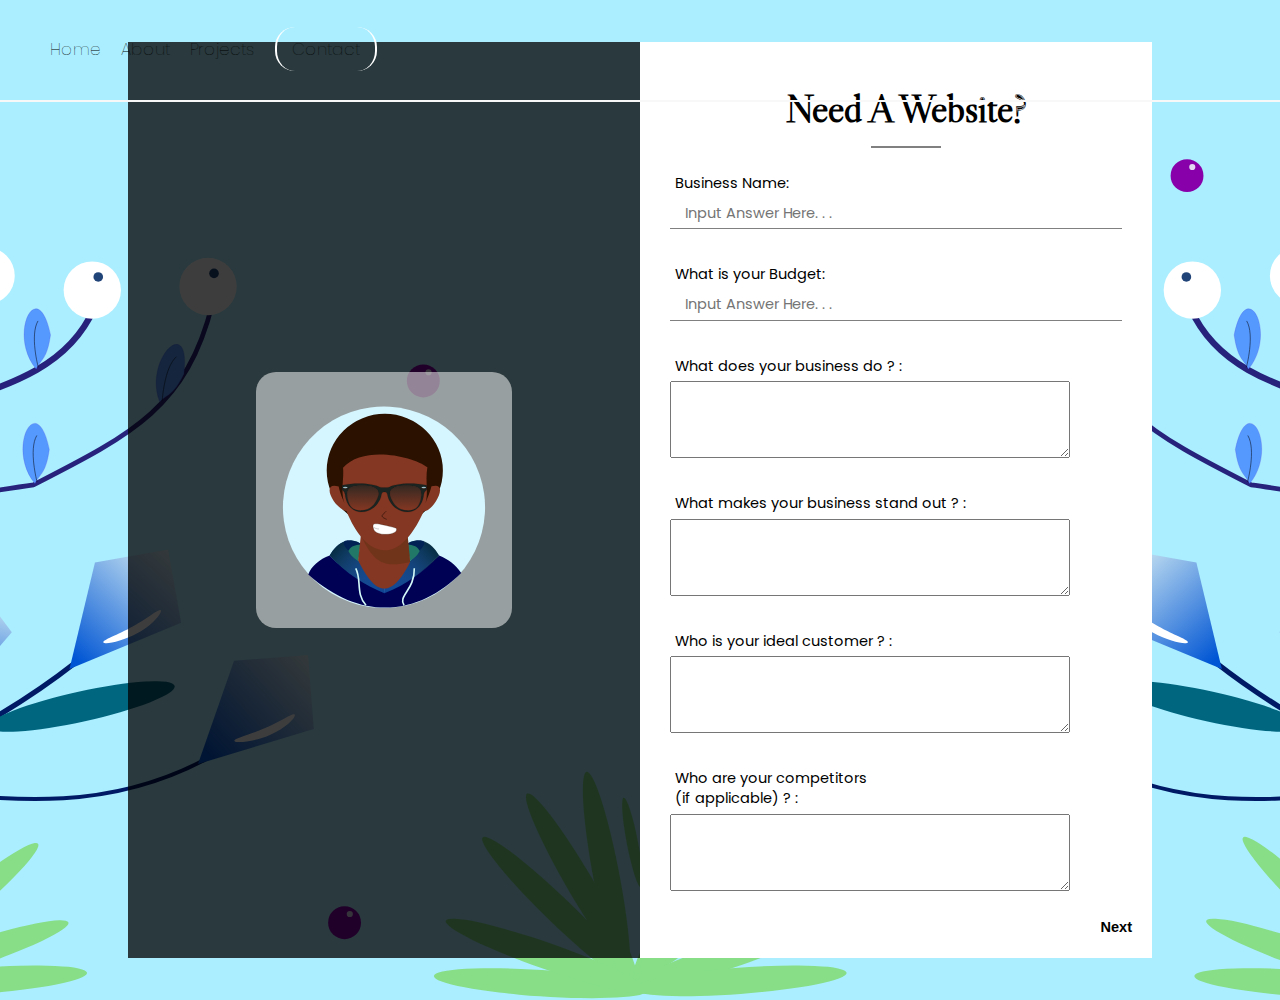
==== contact.html @ 515f103b "Add files via upload" ====
<!DOCTYPE html>
<html lang="en">
<head>
    <meta charset="UTF-8">
    <meta name="viewport" content="width=device-width, initial-scale=1, minimum-scale=1, maximum-scale=1">
    <link href="https://fonts.googleapis.com/css2?family=Poppins:wght@300&display=swap" rel="stylesheet">
    <link href="https://fonts.googleapis.com/css2?family=Libre+Caslon+Display&display=swap" rel="stylesheet">
    <link rel="stylesheet" href="css/contact.css">
    <link rel="stylesheet" href="css/navbar.css"/>
    <link rel="shorcut icon" type="image/x-icon" href="favicon.ico">
    <title>Contact Us</title>
</head>
<body>
    <div class="menu-wrap">
        <input type="checkbox" class="toggler" />
        <div class="hamburger"><div></div></div>
        <div class="menu">
          <div>
            <div class="nav-bar">
              <ul class="nav-links">
                <li><a href="index.html">Home</a></li>
                <li><a href="about.html">About</a></li>
                <li><a href="projects.html">Projects</a></li>
                <li><a href="contact.html" class="active">Contact</a></li>
              </ul>
            </div>
          </div>
        </div>
      </div>
    <div class="container">
        <div class="showcase">
            <div class="content">
                <div class="item" id="left">
                    <div class="overlayLeft">
    
                    </div>
                    <img src="img/portrait.svg" alt="">
                </div>
                <div class="item" id="right">
                    <form action="contact.php" method="POST">
                        <div class="formHead">
                            <h1>Need A Website?</h1>
                            <hr>
                        </div>
                        <div id="pg1" class="">
                            <div class="userInput">
                                <label for="" class="inputItem">Business Name: </label>
                                <input name="name" type="text" class="inputItem" placeholder="Input Answer Here. . .">
                            </div>
                            <div class="userInput">
                                <label for="" class="inputItem">What is your Budget: </label>
                                <input name="budget" type="text" class="inputItem" placeholder="Input Answer Here. . .">
                            </div>
                            <div class="userInput">
                                <label for="" class="inputItem">What does your business do ? : </label>
                                <textarea name="whatBusinessDoes" class="inputItem" cols="50" rows="5"></textarea>
                            </div>
                            <div class="userInput">
                                <label for="" class="inputItem">What makes your business stand out ? : </label>
                                <textarea name="uniqueAboutBusiness" class="inputItem" cols="50" rows="5"></textarea>
                            </div>
                            <div class="userInput">
                                <label for="" class="inputItem">Who is your ideal customer ? : </label>
                                <textarea name="idealCustomer" class="inputItem" cols="50" rows="5"></textarea>
                            </div>
                            <div class="userInput">
                                <label for="" class="inputItem">Who are your competitors <br> (if applicable) ? : </label>
                                <textarea name="competitors" class="inputItem" cols="50" rows="5"></textarea>
                            </div>
                        </div>
                        <div id="pg2" class="hide">
                            <div class="userInput">
                                <label for="" class="inputItem">Contact Email: </label>
                                <input name="email" type="email" class="inputItem" placeholder="Input Answer Here. . ." name="name">
                            </div>
                            <div class="userInput">
                                <label for="" class="inputItem">Do you have an existing website, and what do you like and dislike about it? </label>
                                <textarea name="haveWebsite" class="inputItem" cols="50" rows="5"></textarea>
                            </div>
                            <div class="userInput">
                                <label for="" class="inputItem">Are you active on social media? :</label>
                                <textarea name="activeSocialMedia" class="inputItem" cols="50" rows="5"></textarea>
                            </div>
                            <div class="userInput">
                                <input type="submit" value="send" class="submit">
                            </div>
                        </div>
                        <div class="formNav">
                            <h2 id="next" class="btn">Next</h2>
                            <h2 id="prev" class="btn hide">Prev</h2>
                        </div>
                    </form>
                </div>
            </div>
        </div>
    </div>
<script src="app.js"></script>
<footer>
    <script src="js/app.js"></script>
    <script src="js/index.js"></script>
</footer>
</body>
</html>
---- css/contact.css ----
*{
    margin: 0;
    padding: 0;
    box-sizing: border-box;
}
.container{
    position: relative;
    height: 100%;
    width: 100%;
}
.showcase{
    height: 100vh;
    width: 100%;
    background: url(../img/backdrop.svg);
    background-position: center;
    background-size: cover;
    background-repeat: no-repeat;
    display: flex;
    flex-direction: column;
    align-items: center;
    justify-content: center;
    padding-bottom: 0px;
    min-height: 1000px;
}
.hide{
    display: none !important;
}

.overlayShowcase{
    top: 0;
    position: absolute;
    width: 100%;
    height: 100%;
    min-height: 1000px;
    background-color: rgba(0, 0, 0, 0.651);
    /* background-image: linear-gradient(to bottom, rgba(2, 20, 29, 0.979),rgba(3, 35, 83, 0.651),rgba(150, 203, 224, 0.795)); */
}
.content{
    z-index: 4;
    height: fit-content;
    width: 80%;
    display: flex;
    flex-wrap: wrap;
    min-width: 360px;
}
.item{
    flex: 1;
    min-width: 300px;
    min-height: 500px;
}
#left{
    background-image: url(../img/pexels-markus-spiske-1089440.jpg);
    background-size: cover;
    background-position: center;
    position: relative;
    display: flex;
    align-items: center;
    justify-content: center;
    height: 100%;
}
#left img{
    width: 50%;
    z-index: 4;
    background-color: rgba(255, 253, 253, 0.521);
    padding: 20px;
    border-radius: 20px;
}
.overlayLeft{
    width: 100%;
    height: 100%;
    position: absolute;
    background-color: rgba(0, 0, 0, 0.76);
}
#right{
    display: flex;
    align-items: center;
    flex-direction: column;
    background-color: white;
    height: fit-content;
}
#right form{
    width: 100%;
    height: fit-content;
    padding: 20px;
}
.formHead{
    width: 100%;
    height: fit-content;
    display: flex;
    flex-direction: column;
    align-items: center;
    margin: 10px;
}
.formHead hr{
    width: 15%;
    border: 1px solid;
}
.formHead h1{
    font-size: calc(32px + 0.5vw);
    text-align: center;
    margin: 10px 0;
    font-family: 'Libre Caslon Display', serif;
}
.userInput{
    width: 100%;
    height:fit-content;
    padding: 10px;
    margin: 10px 0;
    display: flex;
    align-items: center;
    flex-wrap: wrap;
}
.userInput label{
    font-family: 'Poppins',sans-serif;
    font-size: calc(12px + 0.2vw);
    min-width: 300px;
    margin: 5px;
}
.submit{
    min-width: fit-content !important;
    width: fit-content !important;
    height: fit-content !important;
    background-color: rgb(147, 199, 248) !important;
    border: none;
    font-size: calc(12px + 0.2vw) !important;
    border-bottom: none !important;
    min-height: fit-content !important;
    padding: 15px 45px !important;
    border-radius: 15px;
    color: white;
    font-family: 'Poppins',sans-serif;
    margin: 0 auto;
    cursor: pointer;
}
.submit:hover{
    background-color: rgb(107, 179, 247) !important;
}
.userInput .inputItem{
    flex: 1;
}
.userInput input{
    min-width: 300px;
    width: 60%;
    height: 30px;
    background-color: transparent;
    border: none;
    border-bottom: 1px solid gray;
    min-height: 30px;
    padding: 15px;
}
.userInput input::placeholder{
    font-family: 'Poppins',sans-serif;
    font-size: calc(12px + 0.2vw);
}
.userInput textarea{
    min-width: 300px;
    max-height: 77px;
    max-width: 400px;
    min-height: 77px;
}
.formNav{
    width: 100%;
    height: 3vh;
    position: relative;
}
.formNav h2{
    font-size: calc(12px + 0.2vw);
    cursor: pointer;
}
#next{
    position: absolute;
    bottom: 0;
    right: 0;
}
#prev{
    position: absolute;
    bottom: 0;
    left: 0;
}
.footer{
    height: 30vh;
    width: 100%;
    background-color: rgb(184, 235, 255);
    display: flex;
    flex-direction: column;
    align-items: center;
    justify-content: center;
    text-align: center;
    position: absolute;
    bottom: 0;
}
.footer p{
    font-size: 1.3em;
    margin: 10px;
    font-family: 'Poppins', sans-serif;
}
@media only screen and (max-width:600px){
    .footer{
        width: 80%;
        margin-left: auto;
        margin-right: auto;
    }
    .remark p{
        width: 50%;
    }
}
---- css/navbar.css ----
:root {
    --primary-color:rgba(33, 116, 131, 0.445);
    --overlay-color: rgba(82, 119, 185, 0.514);
    --menu-speed: 0.75s;
}
*{
    box-sizing: border-box;
    margin: 0;
    padding: 0;
}
body{
    font-family: 'Roboto', sans-serif;
    line-height: 1.4;
    overflow-x: hidden !important;
    width: 100%;
    height: 100%;
    max-width: 100vw;
}
.menu-wrap ul{
    list-style: none;
}
.menu-wrap .toggler{
    position: absolute;
    top: 0;
    left: 0;
    z-index: 2;
    cursor: pointer;
    width: 50px;
    height: 50px;
    opacity: 0;
}

.menu-wrap{
    position: absolute;
    top: 0px;
    left: 0px;
    z-index: 6;
}
.nav-bar li{
    display: inline;
}
.nav-bar{
    position: absolute;
    z-index: 5;
    height: 10vh;
    display: flex;
    align-items: center;
    justify-content: left;
    width:100vw;
    padding: 50px;
    border-bottom:2px solid rgb(248, 248, 248) ;
}
.sticky{
    position: fixed !important;
    top: 0 !important;
    background-color: rgb(184, 235, 255);
}
.nav-links{
    display: flex;
    align-items: center;
}
.nav-links a{
    margin: 0px 20px 0px 0px;
    color: black;
    z-index: 5;
    font-size: 1.05em;
    text-decoration: none;
    font-family: 'Poppins', sans-serif;
    font-weight: lighter;
}
.active{
    border-radius: 20px;
    padding: 10px 15px;
    border-left: 2px solid white;
    border-right: 2px solid white;
}
.nav-links h4{
    font-family: 'Cinzel', serif;
    color: white;
    padding: 10px 30px 10px 10px;
    border-right: 2px solid white;
    margin-left: 10px;
    margin-right: 30px;
}
.nav-links a:hover{
    transition: all 300ms ease;
    border-bottom: 2px solid white;
    padding-left: 0.25rem;
    padding-right: 0.25rem;
    border-radius: 10px;
}
@media only screen and (max-width:600px){
    .logo-text{
        transform: scale(0);
    }
    .nav-bar{
        background-color: transparent !important;
        display: flex;
        height: 100%;
        width: 100%;
        border-bottom: none;
    }
    .nav-links a{
        color: white;
        font-size: 1.5em;
        margin: 0px !important;
        overflow: visible !important;
    }
    .nav-links{
        display: grid;
        grid-template-columns: 1fr;
        grid-template-rows: auto;
        height: 50%;
        width: 100%;
        justify-content: center;
        align-items: center;
        margin-left: auto;
        margin-right: auto;
    }
    .menu-wrap{
        width: 100%;
        position: fixed !important;
        height: 8vh;
        background-color: rgb(125, 167, 247);
        border-bottom: 2px solid rgb(0, 70, 102);
    }
    .menu-wrap .hamburger{ /*the hamburger*/
        position: absolute;
        top: -5px;
        left: 0;
        z-index: 1;
        width: 40px;
        height: 60px;
        background: transparent;
        display: flex;
        align-items: center;
        justify-content: center;
        margin: 0px 0px 0px 15px;
    }
    
    /*Hamburger Line*/
    
    .menu-wrap .hamburger > div{
        position: relative;
        width: 100%;
        height: 5px;
        background-color: rgb(248, 248, 248);
        display: flex;
        align-items: center;
        justify-content: center;
        transition:all 0.4s ease;
    }
    
    
    /*Top and Bottom Lines*/
    .menu-wrap .hamburger > div:before,
    .menu-wrap .hamburger > div:after{
        content: '';
        position: absolute;
        z-index: 1;
        top: -10px;
        width: 100%;
        height: 5px;
        background: inherit;
    }
    
    .menu-wrap .hamburger > div:after{
        top: 10px;
    }
    
    /*Toggle animate*/
    .menu-wrap .toggler:checked + .hamburger > div{/* the + sign is used because you don't wanna style the box itself but the hamburger div*/
        transform: rotate(135deg);
        


    }
    /*Turn Lines into X*/
    .menu-wrap .toggler:checked + .hamburger > div:before, 
    .menu-wrap .toggler:checked + .hamburger > div:after{
        top: 0;
        transform: rotate(90deg);


     
    }
    
    /*Rotate on hover when checked*/
    .menu-wrap .toggler:checked:hover + .hamburger > div{
        transform: rotate(225deg);

    }
    
    /*Show Menu*/
    .menu-wrap .toggler:checked ~ .menu{
        visibility: visible;
    }
    
    .menu-wrap .toggler:checked ~ .menu > div{
        transform: scale(1);
        transition-duration: var(--menu-speed);
    }
    
    .menu-wrap .toggler:checked ~ .menu > div > div{
        opacity: 1;
        transition:opacity 0.4s ease ;
    }
    
    
    .menu-wrap .menu{
        position: fixed;
        top: 0;
        left: 0;
        width: 100%;
        height: 100%;
        visibility: hidden;
        overflow: hidden;
        display: flex;
        align-items: center;
        justify-content: center;
    }
    
    .menu-wrap .menu > div{
        background: var(--overlay-color);
        border-radius: 50%;
        width: 200vw;
        height: 200vw;
        display: flex;
        flex: none;
        align-items: center;
        justify-content: center;
        transform: scale(0);
        transition: all 0.4s ease;
    }
    
    .menu-wrap .menu > div > div{
        text-align: center;
        max-width: 90vw;
        max-height: 100vh;
        opacity: 0;
        transition: opacity 0.4s ease;
    }
    }
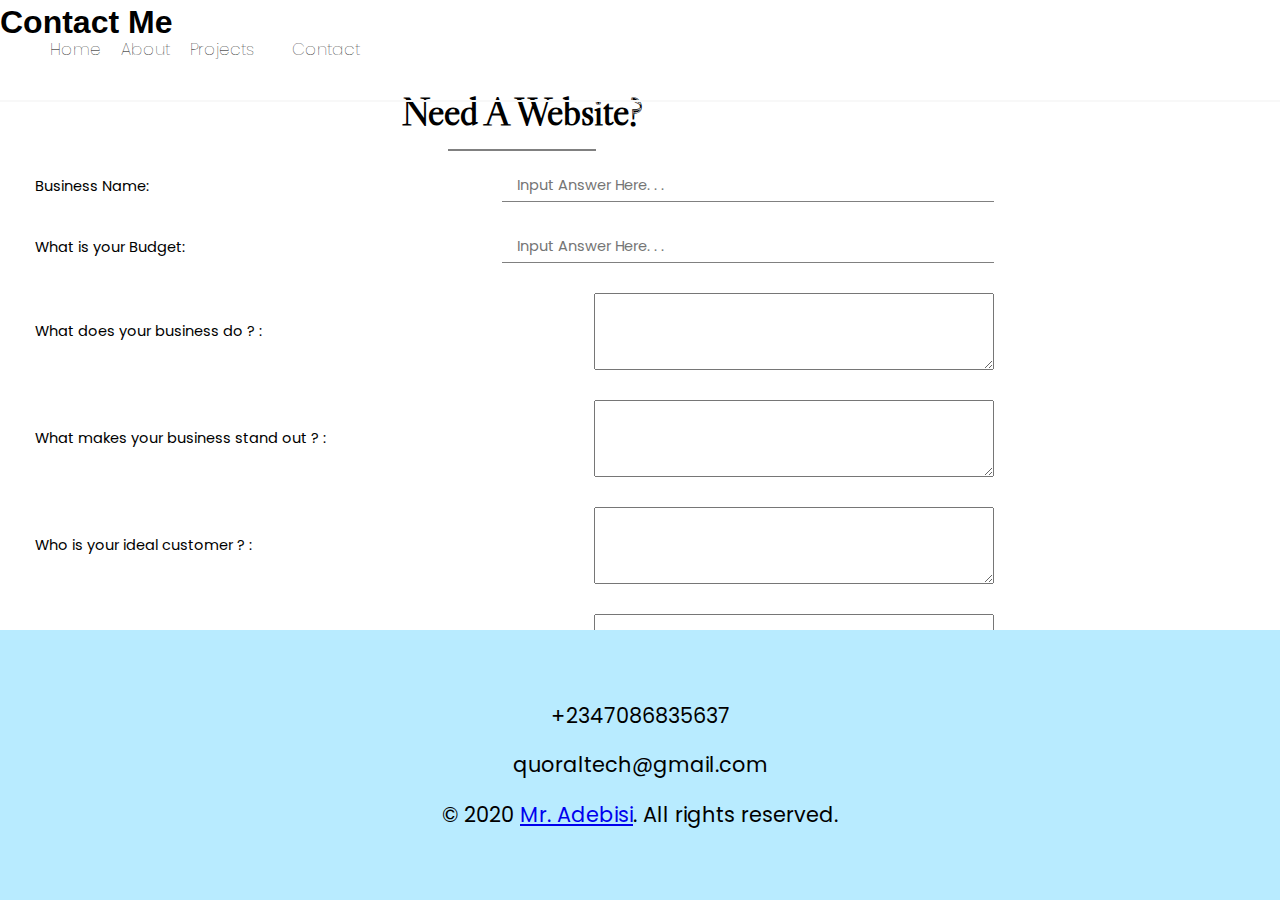
==== commit 41bb1aa9: "Update contact.html" ====
--- a/contact.html
+++ b/contact.html
@@ -5,6 +5,7 @@
     <meta name="viewport" content="width=device-width, initial-scale=1, minimum-scale=1, maximum-scale=1">
     <link href="https://fonts.googleapis.com/css2?family=Poppins:wght@300&display=swap" rel="stylesheet">
     <link href="https://fonts.googleapis.com/css2?family=Libre+Caslon+Display&display=swap" rel="stylesheet">
+    <link href="https://fonts.googleapis.com/css2?family=Arizonia&display=swap" rel="stylesheet">
     <link rel="stylesheet" href="css/contact.css">
     <link rel="stylesheet" href="css/navbar.css"/>
     <link rel="shorcut icon" type="image/x-icon" href="favicon.ico">
@@ -28,76 +29,75 @@
         </div>
       </div>
     <div class="container">
-        <div class="showcase">
-            <div class="content">
-                <div class="item" id="left">
-                    <div class="overlayLeft">
-    
+        <div class="about">
+            <h1>Contact Me</h1>
+        </div>
+        <div class="content">
+            <div class="item" id="right">
+                <form action="contact.php" method="POST">
+                    <div class="formHead">
+                        <h1>Need A Website?</h1>
+                        <hr>
                     </div>
-                    <img src="img/portrait.svg" alt="">
-                </div>
-                <div class="item" id="right">
-                    <form action="contact.php" method="POST">
-                        <div class="formHead">
-                            <h1>Need A Website?</h1>
-                            <hr>
+                    <div id="pg1" class="">
+                        <div class="userInput">
+                            <label for="" class="inputItem">Business Name: </label>
+                            <input name="name" type="text" class="inputItem" placeholder="Input Answer Here. . .">
                         </div>
-                        <div id="pg1" class="">
-                            <div class="userInput">
-                                <label for="" class="inputItem">Business Name: </label>
-                                <input name="name" type="text" class="inputItem" placeholder="Input Answer Here. . .">
-                            </div>
-                            <div class="userInput">
-                                <label for="" class="inputItem">What is your Budget: </label>
-                                <input name="budget" type="text" class="inputItem" placeholder="Input Answer Here. . .">
-                            </div>
-                            <div class="userInput">
-                                <label for="" class="inputItem">What does your business do ? : </label>
-                                <textarea name="whatBusinessDoes" class="inputItem" cols="50" rows="5"></textarea>
-                            </div>
-                            <div class="userInput">
-                                <label for="" class="inputItem">What makes your business stand out ? : </label>
-                                <textarea name="uniqueAboutBusiness" class="inputItem" cols="50" rows="5"></textarea>
-                            </div>
-                            <div class="userInput">
-                                <label for="" class="inputItem">Who is your ideal customer ? : </label>
-                                <textarea name="idealCustomer" class="inputItem" cols="50" rows="5"></textarea>
-                            </div>
-                            <div class="userInput">
-                                <label for="" class="inputItem">Who are your competitors <br> (if applicable) ? : </label>
-                                <textarea name="competitors" class="inputItem" cols="50" rows="5"></textarea>
-                            </div>
+                        <div class="userInput">
+                            <label for="" class="inputItem">What is your Budget: </label>
+                            <input name="budget" type="text" class="inputItem" placeholder="Input Answer Here. . .">
                         </div>
-                        <div id="pg2" class="hide">
-                            <div class="userInput">
-                                <label for="" class="inputItem">Contact Email: </label>
-                                <input name="email" type="email" class="inputItem" placeholder="Input Answer Here. . ." name="name">
-                            </div>
-                            <div class="userInput">
-                                <label for="" class="inputItem">Do you have an existing website, and what do you like and dislike about it? </label>
-                                <textarea name="haveWebsite" class="inputItem" cols="50" rows="5"></textarea>
-                            </div>
-                            <div class="userInput">
-                                <label for="" class="inputItem">Are you active on social media? :</label>
-                                <textarea name="activeSocialMedia" class="inputItem" cols="50" rows="5"></textarea>
-                            </div>
-                            <div class="userInput">
-                                <input type="submit" value="send" class="submit">
-                            </div>
+                        <div class="userInput">
+                            <label for="" class="inputItem">What does your business do ? : </label>
+                            <textarea name="whatBusinessDoes" class="inputItem" cols="50" rows="5"></textarea>
                         </div>
-                        <div class="formNav">
-                            <h2 id="next" class="btn">Next</h2>
-                            <h2 id="prev" class="btn hide">Prev</h2>
+                        <div class="userInput">
+                            <label for="" class="inputItem">What makes your business stand out ? : </label>
+                            <textarea name="uniqueAboutBusiness" class="inputItem" cols="50" rows="5"></textarea>
                         </div>
-                    </form>
-                </div>
+                        <div class="userInput">
+                            <label for="" class="inputItem">Who is your ideal customer ? : </label>
+                            <textarea name="idealCustomer" class="inputItem" cols="50" rows="5"></textarea>
+                        </div>
+                        <div class="userInput">
+                            <label for="" class="inputItem">Who are your competitors <br> (if applicable) ? : </label>
+                            <textarea name="competitors" class="inputItem" cols="50" rows="5"></textarea>
+                        </div>
+                    </div>
+                    <div id="pg2" class="hide">
+                        <div class="userInput">
+                            <label for="" class="inputItem">Contact Email: </label>
+                            <input name="email" type="email" class="inputItem" placeholder="Input Answer Here. . ." name="name">
+                        </div>
+                        <div class="userInput">
+                            <label for="" class="inputItem">Do you have an existing website, and what do you like and dislike about it? </label>
+                            <textarea name="haveWebsite" class="inputItem" cols="50" rows="5"></textarea>
+                        </div>
+                        <div class="userInput">
+                            <label for="" class="inputItem">Are you active on social media? :</label>
+                            <textarea name="activeSocialMedia" class="inputItem" cols="50" rows="5"></textarea>
+                        </div>
+                        <div class="userInput">
+                            <input type="submit" value="send" class="submit">
+                        </div>
+                    </div>
+                    <div class="formNav">
+                        <h2 id="next" class="btn">Next</h2>
+                        <h2 id="prev" class="btn hide">Prev</h2>
+                    </div>
+                </form>
             </div>
         </div>
+    </div>
+    <div class="footer">
+        <p>+2347086835637</p>
+        <p>quoraltech@gmail.com</p> 
+        <p>© 2020 <a href="https://github.com/MrAdebisi">Mr. Adebisi</a>. All rights reserved.</p>
     </div>
 <script src="app.js"></script>
 <footer>
     <script src="js/app.js"></script>
-    <script src="js/index.js"></script>
 </footer>
 </body>
-</html>+</html>
